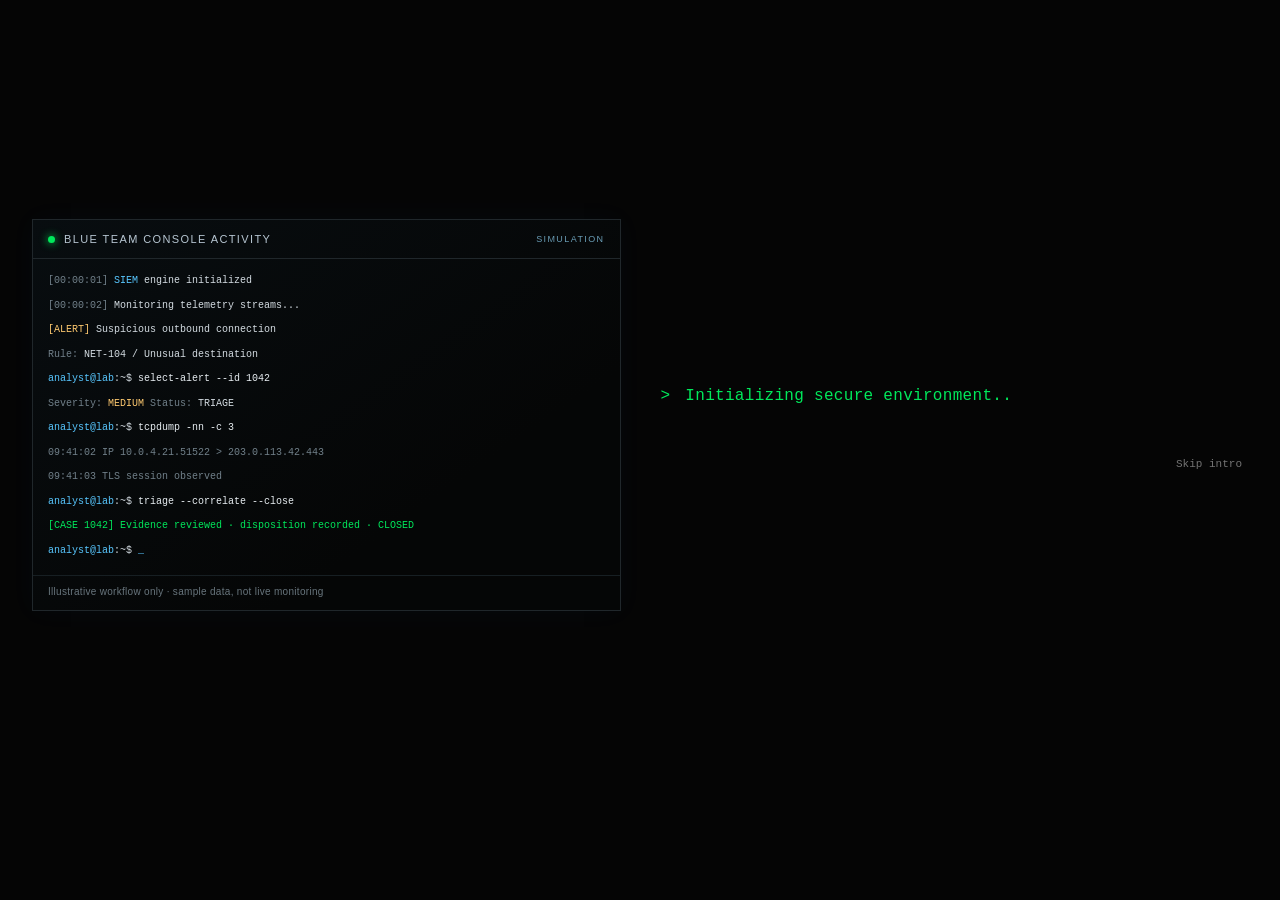
==== landing.html @ d141533a "Add files via upload" ====
<!doctype html>
<html lang="en">

<head>
    <meta charset="utf-8">
    <meta name="viewport" content="width=device-width,initial-scale=1">
    <meta name="theme-color" content="#050505">
    <title>R_lgnd | Initializing</title>
    <link rel="stylesheet" href="../css/style.css">
</head>

<body data-page="landing">
<!-- ============ LAYER 1: MENU ============ -->
<head>
    <meta charset="utf-8">
    <meta name="viewport" content="width=device-width,initial-scale=1">
    <meta name="theme-color" content="#050505">
    <title>R_lgnd | Initializing</title>
    <link rel="stylesheet" href="../css/style.css">
    
    <!-- Override styling for landing page layout to remove gaps -->
    <style>
        .landing-screen {
            display: flex;
            flex-direction: row;
            align-items: center;
            justify-content: center;
            min-height: calc(100vh - 70px);
            padding: 1.5rem 2rem;
            box-sizing: border-box;
            gap: 2.5rem;
            margin-top: 0;
        }
        .soc-panel, .welcome-panel {
            margin-top: 0 !important;
        }
    </style>
    <script>
        // If the user has already visited home, bounce them forward immediately
        if (sessionStorage.getItem('hasVisitedHome')) {
            window.location.replace('home.html');
        }
    </script>


</head>

    </header>


    <main class="landing-screen">
        <section class="soc-panel">
            <div class="panel-heading"><span class="panel-led"></span> BLUE TEAM CONSOLE ACTIVITY <span
                    class="panel-tag">SIMULATION</span></div>
            <div class="soc-console" aria-label="Illustrative blue team activity">
                <p><span class="dim">[00:00:01]</span> <span class="blue">SIEM</span> engine initialized</p>
                <p><span class="dim">[00:00:02]</span> Monitoring telemetry streams...</p>
                <p><span class="warn">[ALERT]</span> Suspicious outbound connection</p>
                <p><span class="dim">Rule:</span> NET-104 / Unusual destination</p>
                <p><span class="blue">analyst@lab</span>:~$ <span class="command">select-alert --id 1042</span></p>
                <p><span class="dim">Severity:</span> <span class="warn">MEDIUM</span> <span class="dim">Status:</span>
                    TRIAGE</p>
                <p><span class="blue">analyst@lab</span>:~$ <span class="command">tcpdump -nn -c 3</span></p>
                <p class="dim">09:41:02 IP 10.0.4.21.51522 &gt; 203.0.113.42.443</p>
                <p class="dim">09:41:03 TLS session observed</p>
                <p><span class="blue">analyst@lab</span>:~$ <span class="command">triage --correlate --close</span></p>
                <p class="success">[CASE 1042] Evidence reviewed · disposition recorded · CLOSED</p>
                <p><span class="blue">analyst@lab</span>:~$ <span class="console-cursor">_</span></p>
            </div>
            <p class="panel-footnote">Illustrative workflow only · sample data, not live monitoring</p>
        </section>
        <section class="welcome-panel">
            <div class="terminal">
                <div id="terminal-lines"></div>
                <div class="terminal-loading"><span id="loading-text"></span>
                </div>
                <p class="terminal-welcome" id="terminal-welcome"><span class="prompt">&gt;</span> <span
                        id="welcome-text"></span><span class="terminal-cursor">_</span></p>
            </div><button class="open-profile-button" id="open-profile">Open Profile</button>
            <p class="landing-hint" id="landing-hint" aria-live="polite"></p><button class="skip-intro"
                id="skip-intro">Skip intro</button>
        </section>
    </main>
    <script src="../js/main.js" defer></script>
</body>

</html>
---- css/style.css ----
/* Shared styles: theme variables */
:root {
    --background: #050505;
    --green: #00e85b;
    --text: #f4f4f4;
    --muted: #a8b2c2;
    --header-height: 132px;
    --content-width: 1180px
}

* {
    box-sizing: border-box
}

html {
    scroll-behavior: smooth
}

body {
    margin: 0;
    background: var(--background);
    color: var(--text);
    font-family: "Courier New", monospace
}

a {
    color: inherit;
    text-decoration: none
}

button {
    font: inherit
}

/* ---------- SNEAKY/CLEAN HEADER STYLING OVERRIDES FOR HOME PAGE ---------- */
.site-header {
    position: fixed;
    top: 0;
    left: 0;
    width: 100%;
    height: 56px;
    background: rgba(5, 5, 5, 0.95);
    border-bottom: 1px solid #11331c;
    z-index: 1000;
    display: flex;
    align-items: center;
}

.header-inner {
    width: 100%;
    max-width: 1450px;
    margin: 0 auto;
    padding: 0 24px;
    display: flex;
    align-items: center;
    justify-content: space-between;
}

/* Brand & Blinking Dot Fix */
.brand {
    font-family: "Courier New", monospace;
    font-weight: 700;
    color: var(--green, #00e85b);
    text-decoration: none;
    font-size: 15px;
    display: flex;
    align-items: center;
    gap: 2px;
}
.brand-dot {
    animation: blinkDot 1s steps(1) infinite;
}
@keyframes blinkDot {
    50% { opacity: 0; }
}

/* Nav Bar Layout */
.main-nav {
    display: flex;
    align-items: center;
    gap: 16px;
}

.nav-link {
    display: inline-flex;
    align-items: center;
    gap: 6px;
    color: #b0b0b0;
    text-decoration: none;
    font-family: "Courier New", monospace;
    font-size: 13px;
    white-space: nowrap;
    transition: color 0.15s ease;
}

.nav-link:hover,
.nav-link.active {
    color: var(--green, #00e85b);
}


/* ---------- 1. BASE NAV STYLES (Desktop default) ---------- */
.main-nav {
    display: flex;
    align-items: center;
    gap: 16px;
}

/* Ensure clicks pass through SVG icons directly to the button */
.menu-toggle svg {
    pointer-events: none;
}

/* ---------- 2. MOBILE HAMBURGER & OVERLAY STYLES ---------- */
.menu-toggle {
    display: none;
    background: #050505;
    border: 1px solid #11331c;
    color: var(--green);
    padding: 6px;
    border-radius: 4px;
    cursor: pointer;
    align-items: center;
    justify-content: center;
    z-index: 1002;
}

.menu-toggle .icon-close { display: none; }
.menu-toggle .icon-hamburger { display: block; }

.menu-toggle.is-active .icon-hamburger { display: none; }
.menu-toggle.is-active .icon-close { display: block; }

@media(max-width: 950px) {
    .menu-toggle {
        display: flex !important;
    }

    .header-inner {
        display: flex !important;
        flex-direction: row !important;
        justify-content: space-between !important;
        align-items: center !important;
        width: 100% !important;
        padding: 0 16px !important;
    }

    .brand {
        margin: 0 !important;
    }

    .header-clock {
        display: none !important;
    }

    /* FULL-SCREEN OVERLAY MENU - Hidden by default */
    .main-nav {
        position: fixed !important;
        top: 0 !important;
        left: 0 !important;
        width: 100vw !important;
        height: 100vh !important;
        background: #050505 !important;
        flex-direction: column !important;
        align-items: center !important;
        justify-content: center !important;
        gap: 16px !important;
        padding: 80px 20px 20px !important;
        display: none !important; 
        z-index: 1001 !important;
        overflow-y: auto !important;
    }

    /* Shown only when JavaScript adds .is-open */
    .main-nav.is-open {
        display: flex !important; 
    }

    .nav-link {
        font-size: 15px;
        width: 100%;
        max-width: 280px;
        padding: 10px 14px;
        background: #090d0a;
        border: 1px solid #112215;
        border-radius: 6px;
        justify-content: flex-start;
        gap: 12px;
    }

    .nav-icon {
        width: 20px !important;
        height: 20px !important;
    }
}



/* Proportional Small Icon Sizing */
.nav-icon {
    width: 25px !important;
    height: 25px !important;
    min-width: 16px;
    min-height: 16px;
    display: inline-block;
    vertical-align: middle;
}

/* Live Clock Styling */
.header-clock {
    font-family: "Courier New", monospace;
    font-size: 13px;
    color: var(--green, #00e85b);
    letter-spacing: 1px;
}

.nav-link:hover svg,
.nav-link.active svg {
    color: var(--green);
    transform: translateY(-2px)
}

.contact-nav .chat-pulse {
    position: absolute;
    top: 37px;
    left: 50%;
    transform: translateX(-50%);
    width: 24px;
    display: flex;
    justify-content: center;
    gap: 3px;
    pointer-events: none
}

.chat-pulse i {
    width: 3px;
    height: 3px;
    background: #080808;
    border-radius: 50%;
    animation: chatBounce .62s ease-in-out infinite
}

.chat-pulse i:nth-child(2) {
    animation-delay: .12s
}

.chat-pulse i:nth-child(3) {
    animation-delay: .24s
}

/* Landing layout: two terminal panels fitted to the viewport */
.landing-screen {
    min-height: 100svh;
    padding: calc(var(--header-height) + 26px) clamp(22px, 4vw, 70px) 24px;
    display: grid;
    grid-template-columns: minmax(300px, .92fr) minmax(440px, 1.25fr);
    align-items: center;
    gap: clamp(30px, 4vw, 72px)
}

.soc-panel {
    width: 100%;
    max-width: 620px;
    justify-self: end;
    border: 1px solid #20272b;
    background: linear-gradient(145deg, #080d10, #050606 70%);
    box-shadow: 0 0 25px rgba(0, 150, 255, .035)
}

.panel-heading {
    padding: 13px 15px;
    border-bottom: 1px solid #20272b;
    color: #b7c6d2;
    font: 11px Arial, sans-serif;
    letter-spacing: 1.4px;
    display: flex;
    align-items: center;
    gap: 9px
}

.panel-led {
    width: 7px;
    height: 7px;
    background: var(--green);
    border-radius: 50%;
    box-shadow: 0 0 9px var(--green)
}

.panel-tag {
    margin-left: auto;
    color: #6a9db6;
    font-size: 9px
}

.soc-console {
    padding: 14px 15px 8px;
    font-size: clamp(10px, .78vw, 12px);
    line-height: 1.65;
    overflow-wrap: anywhere
}

.soc-console p {
    margin: 0 0 8px;
    color: #d4dce2
}

.dim {
    color: #71808a !important
}

.blue {
    color: #58c7ff !important
}

.warn {
    color: #ffca70 !important
}

.command {
    color: #e7edf1 !important
}

.success {
    color: var(--green) !important
}

.panel-footnote {
    margin: 0;
    padding: 10px 15px 13px;
    border-top: 1px solid #171f23;
    color: #68757d;
    font: 10px Arial, sans-serif;
    letter-spacing: .3px
}

.console-cursor {
    color: #58c7ff;
    animation: blink .85s steps(2, start) infinite
}

.welcome-panel {
    width: 100%;
    max-width: 760px;
    justify-self: start;
    position: relative;
    padding-bottom: 10px
}

.terminal {
    width: 100%;
    font-size: clamp(16px, 1.25vw, 22px);
    line-height: 1.5;
    letter-spacing: .3px
}

.terminal-line {
    color: var(--green);
    min-height: 1.5em;
    white-space: pre-wrap;
    overflow-wrap: anywhere;
    margin: 0 0 13px
}

.prompt {
    color: var(--green);
    margin-right: 5px
}

.terminal-loading {
    display: none;
    margin-top: 20px;
    color: #d4e2f3;
    min-height: 1.5em;
    white-space: pre-wrap
}

.terminal-loading.visible {
    display: block
}

.terminal-welcome {
    display: none;
    color: var(--green);
    min-height: 1.5em;
    margin: 24px 0 0
}

.terminal-welcome.visible {
    display: block
}

.terminal-cursor {
    display: inline-block;
    margin-left: 2px;
    color: var(--green);
    animation: blink .85s steps(2, start) infinite
}

.open-profile-button {
    margin: 26px 0 0;
    padding: 10px 20px;
    background: #050505;
    border: 1px solid #666;
    outline: 1px solid #282828;
    outline-offset: 3px;
    color: #fff;
    font: 23px Georgia, serif;
    letter-spacing: 2px;
    cursor: pointer;
    display: none
}

.open-profile-button.visible {
    display: inline-block;
    animation: buttonReveal .4s ease both
}

.open-profile-button:hover {
    color: var(--green);
    border-color: var(--green);
    background: #0a0f0b
}

.landing-hint {
    color: #8793a0;
    font: 12px Arial, sans-serif;
    min-height: 1.2em;
    margin: 14px 0 0
}

.skip-intro {
    position: absolute;
    bottom: -25px;
    right: 0;
    background: transparent;
    border: 0;
    color: #737373;
    font-size: 11px;
    cursor: pointer
}

.skip-intro:hover {
    color: var(--green)
}

/* Individual pages share this base layout */
.content-page {
    min-height: 100svh;
    padding: calc(var(--header-height) + 65px) 28px 80px;
    display: flex;
    align-items: center;
    border-bottom: 1px solid #111
}

.section-shell {
    width: min(100%, var(--content-width));
    margin: auto
}

.eyebrow {
    color: var(--green);
    letter-spacing: 2px;
    font-size: 13px
}

.status-light {
    display: inline-block;
    width: 7px;
    height: 7px;
    margin-left: 6px;
    background: var(--green);
    border-radius: 50%;
    box-shadow: 0 0 12px var(--green)
}

h1 {
    margin: 18px 0;
    font-weight: 500;
    font-size: clamp(38px, 6vw, 72px)
}

.lead {
    color: #e0e0e0;
    font-size: clamp(17px, 2vw, 23px)
}

.muted {
    max-width: 720px;
    color: var(--muted);
    line-height: 1.8;
    font-size: 16px
}

.page-terminal {
    display: inline-block;
    margin-top: 30px;
    padding: 14px 18px;
    background: #090d0a;
    border: 1px solid #1b2a1e;
    color: #c9d7ce;
    font-size: 14px
}

@keyframes blink {
    to {
        visibility: hidden
    }
}

@keyframes chatBounce {

    0%,
    60%,
    100% {
        transform: translateY(0)
    }

    30% {
        transform: translateY(-4px)
    }
}

@keyframes buttonReveal {
    from {
        opacity: 0;
        transform: translateY(7px)
    }

    to {
        opacity: 1;
        transform: translateY(0)
    }
}

@media(max-width:1050px) {
    :root {
        --header-height: 124px
    }

    .header-inner {
        gap: 26px;
        padding-inline: 18px
    }

    .brand {
        font-size: 24px
    }

    .main-nav {
        gap: 15px
    }

    .nav-link {
        min-width: 68px;
        font-size: 12px
    }

    .nav-link svg {
        width: 37px;
        height: 37px
    }

    .landing-screen {
        grid-template-columns: minmax(250px, .9fr) minmax(370px, 1.1fr);
        gap: 26px
    }

    .soc-console {
        font-size: 10px
    }
}

@media(max-width:760px) {
    :root {
        --header-height: 125px
    }

    .header-inner {
        flex-direction: column;
        gap: 1px;
        justify-content: center;
        padding: 5px 7px
    }

    .brand {
        font-size: 19px
    }

    .main-nav {
        width: 100%;
        justify-content: space-around;
        gap: 2px
    }

    .nav-link {
        min-width: 0;
        flex: 1;
        height: 73px;
        gap: 3px;
        font-size: 9px
    }

    .nav-link svg {
        width: 28px;
        height: 28px
    }

    .contact-nav .chat-pulse {
        top: 25px
    }

    .landing-screen {
        grid-template-columns: 1fr;
        padding: calc(var(--header-height) + 25px) 18px 42px;
        gap: 28px;
        align-items: start
    }

    .soc-panel,
    .welcome-panel {
        justify-self: center;
        max-width: 620px
    }

    .soc-console {
        font-size: 11px
    }

    .terminal {
        font-size: 16px
    }

    .open-profile-button {
        font-size: 20px
    }

    .content-page {
        padding: calc(var(--header-height) + 45px) 20px 60px
    }
}

@media(prefers-reduced-motion:reduce) {

    *,
    *::before,
    *::after {
        animation-duration: .01ms !important;
        animation-iteration-count: 1 !important;
        scroll-behavior: auto !important
    }
}
---- css/style.css ----
/* Shared styles: theme variables */
:root {
    --background: #050505;
    --green: #00e85b;
    --text: #f4f4f4;
    --muted: #a8b2c2;
    --header-height: 132px;
    --content-width: 1180px
}

* {
    box-sizing: border-box
}

html {
    scroll-behavior: smooth
}

body {
    margin: 0;
    background: var(--background);
    color: var(--text);
    font-family: "Courier New", monospace
}

a {
    color: inherit;
    text-decoration: none
}

button {
    font: inherit
}

/* ---------- SNEAKY/CLEAN HEADER STYLING OVERRIDES FOR HOME PAGE ---------- */
.site-header {
    position: fixed;
    top: 0;
    left: 0;
    width: 100%;
    height: 56px;
    background: rgba(5, 5, 5, 0.95);
    border-bottom: 1px solid #11331c;
    z-index: 1000;
    display: flex;
    align-items: center;
}

.header-inner {
    width: 100%;
    max-width: 1450px;
    margin: 0 auto;
    padding: 0 24px;
    display: flex;
    align-items: center;
    justify-content: space-between;
}

/* Brand & Blinking Dot Fix */
.brand {
    font-family: "Courier New", monospace;
    font-weight: 700;
    color: var(--green, #00e85b);
    text-decoration: none;
    font-size: 15px;
    display: flex;
    align-items: center;
    gap: 2px;
}
.brand-dot {
    animation: blinkDot 1s steps(1) infinite;
}
@keyframes blinkDot {
    50% { opacity: 0; }
}

/* Nav Bar Layout */
.main-nav {
    display: flex;
    align-items: center;
    gap: 16px;
}

.nav-link {
    display: inline-flex;
    align-items: center;
    gap: 6px;
    color: #b0b0b0;
    text-decoration: none;
    font-family: "Courier New", monospace;
    font-size: 13px;
    white-space: nowrap;
    transition: color 0.15s ease;
}

.nav-link:hover,
.nav-link.active {
    color: var(--green, #00e85b);
}


/* ---------- 1. BASE NAV STYLES (Desktop default) ---------- */
.main-nav {
    display: flex;
    align-items: center;
    gap: 16px;
}

/* Ensure clicks pass through SVG icons directly to the button */
.menu-toggle svg {
    pointer-events: none;
}

/* ---------- 2. MOBILE HAMBURGER & OVERLAY STYLES ---------- */
.menu-toggle {
    display: none;
    background: #050505;
    border: 1px solid #11331c;
    color: var(--green);
    padding: 6px;
    border-radius: 4px;
    cursor: pointer;
    align-items: center;
    justify-content: center;
    z-index: 1002;
}

.menu-toggle .icon-close { display: none; }
.menu-toggle .icon-hamburger { display: block; }

.menu-toggle.is-active .icon-hamburger { display: none; }
.menu-toggle.is-active .icon-close { display: block; }

@media(max-width: 950px) {
    .menu-toggle {
        display: flex !important;
    }

    .header-inner {
        display: flex !important;
        flex-direction: row !important;
        justify-content: space-between !important;
        align-items: center !important;
        width: 100% !important;
        padding: 0 16px !important;
    }

    .brand {
        margin: 0 !important;
    }

    .header-clock {
        display: none !important;
    }

    /* FULL-SCREEN OVERLAY MENU - Hidden by default */
    .main-nav {
        position: fixed !important;
        top: 0 !important;
        left: 0 !important;
        width: 100vw !important;
        height: 100vh !important;
        background: #050505 !important;
        flex-direction: column !important;
        align-items: center !important;
        justify-content: center !important;
        gap: 16px !important;
        padding: 80px 20px 20px !important;
        display: none !important; 
        z-index: 1001 !important;
        overflow-y: auto !important;
    }

    /* Shown only when JavaScript adds .is-open */
    .main-nav.is-open {
        display: flex !important; 
    }

    .nav-link {
        font-size: 15px;
        width: 100%;
        max-width: 280px;
        padding: 10px 14px;
        background: #090d0a;
        border: 1px solid #112215;
        border-radius: 6px;
        justify-content: flex-start;
        gap: 12px;
    }

    .nav-icon {
        width: 20px !important;
        height: 20px !important;
    }
}



/* Proportional Small Icon Sizing */
.nav-icon {
    width: 25px !important;
    height: 25px !important;
    min-width: 16px;
    min-height: 16px;
    display: inline-block;
    vertical-align: middle;
}

/* Live Clock Styling */
.header-clock {
    font-family: "Courier New", monospace;
    font-size: 13px;
    color: var(--green, #00e85b);
    letter-spacing: 1px;
}

.nav-link:hover svg,
.nav-link.active svg {
    color: var(--green);
    transform: translateY(-2px)
}

.contact-nav .chat-pulse {
    position: absolute;
    top: 37px;
    left: 50%;
    transform: translateX(-50%);
    width: 24px;
    display: flex;
    justify-content: center;
    gap: 3px;
    pointer-events: none
}

.chat-pulse i {
    width: 3px;
    height: 3px;
    background: #080808;
    border-radius: 50%;
    animation: chatBounce .62s ease-in-out infinite
}

.chat-pulse i:nth-child(2) {
    animation-delay: .12s
}

.chat-pulse i:nth-child(3) {
    animation-delay: .24s
}

/* Landing layout: two terminal panels fitted to the viewport */
.landing-screen {
    min-height: 100svh;
    padding: calc(var(--header-height) + 26px) clamp(22px, 4vw, 70px) 24px;
    display: grid;
    grid-template-columns: minmax(300px, .92fr) minmax(440px, 1.25fr);
    align-items: center;
    gap: clamp(30px, 4vw, 72px)
}

.soc-panel {
    width: 100%;
    max-width: 620px;
    justify-self: end;
    border: 1px solid #20272b;
    background: linear-gradient(145deg, #080d10, #050606 70%);
    box-shadow: 0 0 25px rgba(0, 150, 255, .035)
}

.panel-heading {
    padding: 13px 15px;
    border-bottom: 1px solid #20272b;
    color: #b7c6d2;
    font: 11px Arial, sans-serif;
    letter-spacing: 1.4px;
    display: flex;
    align-items: center;
    gap: 9px
}

.panel-led {
    width: 7px;
    height: 7px;
    background: var(--green);
    border-radius: 50%;
    box-shadow: 0 0 9px var(--green)
}

.panel-tag {
    margin-left: auto;
    color: #6a9db6;
    font-size: 9px
}

.soc-console {
    padding: 14px 15px 8px;
    font-size: clamp(10px, .78vw, 12px);
    line-height: 1.65;
    overflow-wrap: anywhere
}

.soc-console p {
    margin: 0 0 8px;
    color: #d4dce2
}

.dim {
    color: #71808a !important
}

.blue {
    color: #58c7ff !important
}

.warn {
    color: #ffca70 !important
}

.command {
    color: #e7edf1 !important
}

.success {
    color: var(--green) !important
}

.panel-footnote {
    margin: 0;
    padding: 10px 15px 13px;
    border-top: 1px solid #171f23;
    color: #68757d;
    font: 10px Arial, sans-serif;
    letter-spacing: .3px
}

.console-cursor {
    color: #58c7ff;
    animation: blink .85s steps(2, start) infinite
}

.welcome-panel {
    width: 100%;
    max-width: 760px;
    justify-self: start;
    position: relative;
    padding-bottom: 10px
}

.terminal {
    width: 100%;
    font-size: clamp(16px, 1.25vw, 22px);
    line-height: 1.5;
    letter-spacing: .3px
}

.terminal-line {
    color: var(--green);
    min-height: 1.5em;
    white-space: pre-wrap;
    overflow-wrap: anywhere;
    margin: 0 0 13px
}

.prompt {
    color: var(--green);
    margin-right: 5px
}

.terminal-loading {
    display: none;
    margin-top: 20px;
    color: #d4e2f3;
    min-height: 1.5em;
    white-space: pre-wrap
}

.terminal-loading.visible {
    display: block
}

.terminal-welcome {
    display: none;
    color: var(--green);
    min-height: 1.5em;
    margin: 24px 0 0
}

.terminal-welcome.visible {
    display: block
}

.terminal-cursor {
    display: inline-block;
    margin-left: 2px;
    color: var(--green);
    animation: blink .85s steps(2, start) infinite
}

.open-profile-button {
    margin: 26px 0 0;
    padding: 10px 20px;
    background: #050505;
    border: 1px solid #666;
    outline: 1px solid #282828;
    outline-offset: 3px;
    color: #fff;
    font: 23px Georgia, serif;
    letter-spacing: 2px;
    cursor: pointer;
    display: none
}

.open-profile-button.visible {
    display: inline-block;
    animation: buttonReveal .4s ease both
}

.open-profile-button:hover {
    color: var(--green);
    border-color: var(--green);
    background: #0a0f0b
}

.landing-hint {
    color: #8793a0;
    font: 12px Arial, sans-serif;
    min-height: 1.2em;
    margin: 14px 0 0
}

.skip-intro {
    position: absolute;
    bottom: -25px;
    right: 0;
    background: transparent;
    border: 0;
    color: #737373;
    font-size: 11px;
    cursor: pointer
}

.skip-intro:hover {
    color: var(--green)
}

/* Individual pages share this base layout */
.content-page {
    min-height: 100svh;
    padding: calc(var(--header-height) + 65px) 28px 80px;
    display: flex;
    align-items: center;
    border-bottom: 1px solid #111
}

.section-shell {
    width: min(100%, var(--content-width));
    margin: auto
}

.eyebrow {
    color: var(--green);
    letter-spacing: 2px;
    font-size: 13px
}

.status-light {
    display: inline-block;
    width: 7px;
    height: 7px;
    margin-left: 6px;
    background: var(--green);
    border-radius: 50%;
    box-shadow: 0 0 12px var(--green)
}

h1 {
    margin: 18px 0;
    font-weight: 500;
    font-size: clamp(38px, 6vw, 72px)
}

.lead {
    color: #e0e0e0;
    font-size: clamp(17px, 2vw, 23px)
}

.muted {
    max-width: 720px;
    color: var(--muted);
    line-height: 1.8;
    font-size: 16px
}

.page-terminal {
    display: inline-block;
    margin-top: 30px;
    padding: 14px 18px;
    background: #090d0a;
    border: 1px solid #1b2a1e;
    color: #c9d7ce;
    font-size: 14px
}

@keyframes blink {
    to {
        visibility: hidden
    }
}

@keyframes chatBounce {

    0%,
    60%,
    100% {
        transform: translateY(0)
    }

    30% {
        transform: translateY(-4px)
    }
}

@keyframes buttonReveal {
    from {
        opacity: 0;
        transform: translateY(7px)
    }

    to {
        opacity: 1;
        transform: translateY(0)
    }
}

@media(max-width:1050px) {
    :root {
        --header-height: 124px
    }

    .header-inner {
        gap: 26px;
        padding-inline: 18px
    }

    .brand {
        font-size: 24px
    }

    .main-nav {
        gap: 15px
    }

    .nav-link {
        min-width: 68px;
        font-size: 12px
    }

    .nav-link svg {
        width: 37px;
        height: 37px
    }

    .landing-screen {
        grid-template-columns: minmax(250px, .9fr) minmax(370px, 1.1fr);
        gap: 26px
    }

    .soc-console {
        font-size: 10px
    }
}

@media(max-width:760px) {
    :root {
        --header-height: 125px
    }

    .header-inner {
        flex-direction: column;
        gap: 1px;
        justify-content: center;
        padding: 5px 7px
    }

    .brand {
        font-size: 19px
    }

    .main-nav {
        width: 100%;
        justify-content: space-around;
        gap: 2px
    }

    .nav-link {
        min-width: 0;
        flex: 1;
        height: 73px;
        gap: 3px;
        font-size: 9px
    }

    .nav-link svg {
        width: 28px;
        height: 28px
    }

    .contact-nav .chat-pulse {
        top: 25px
    }

    .landing-screen {
        grid-template-columns: 1fr;
        padding: calc(var(--header-height) + 25px) 18px 42px;
        gap: 28px;
        align-items: start
    }

    .soc-panel,
    .welcome-panel {
        justify-self: center;
        max-width: 620px
    }

    .soc-console {
        font-size: 11px
    }

    .terminal {
        font-size: 16px
    }

    .open-profile-button {
        font-size: 20px
    }

    .content-page {
        padding: calc(var(--header-height) + 45px) 20px 60px
    }
}

@media(prefers-reduced-motion:reduce) {

    *,
    *::before,
    *::after {
        animation-duration: .01ms !important;
        animation-iteration-count: 1 !important;
        scroll-behavior: auto !important
    }
}
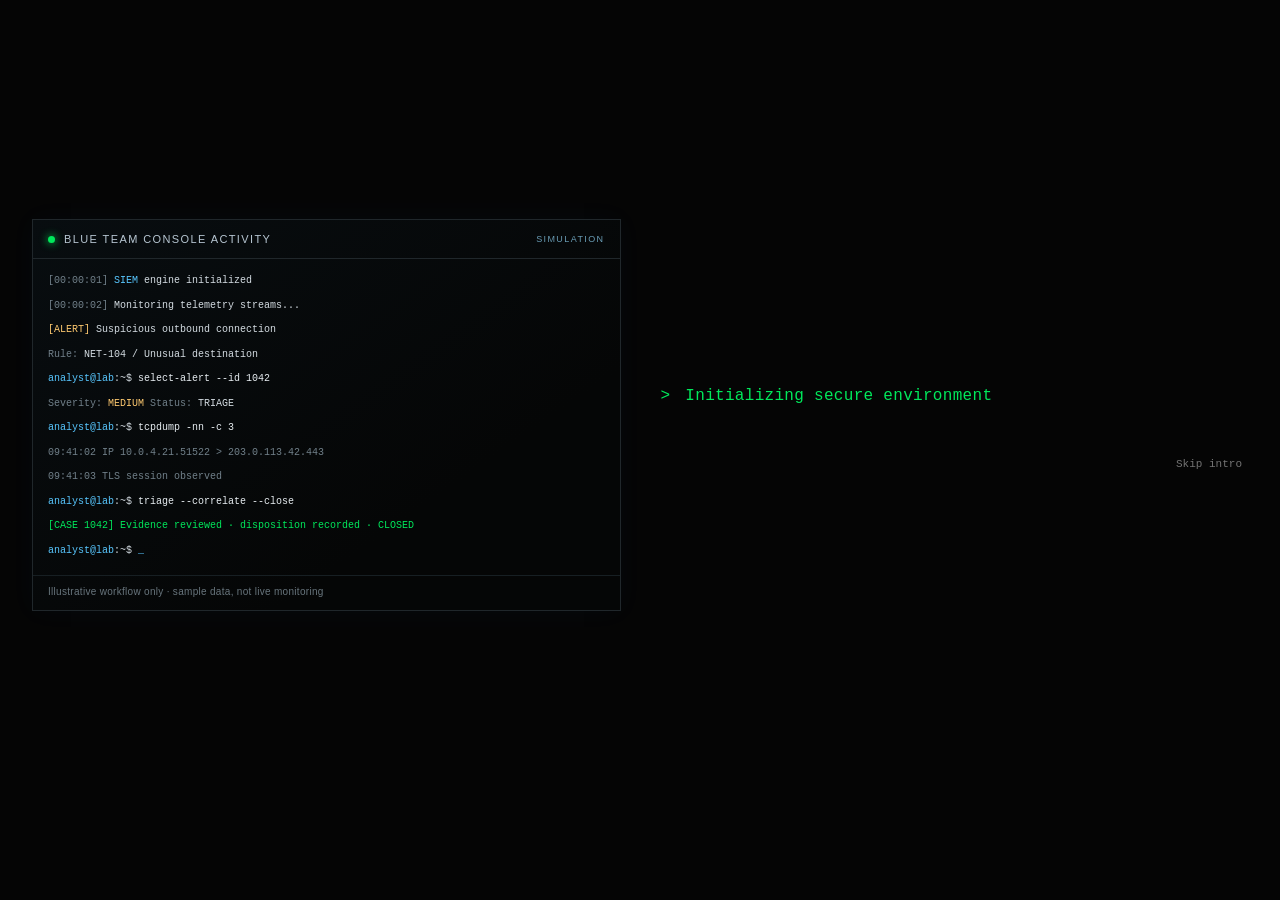
==== commit 96cd1800: "Update landing.html" ====
--- a/landing.html
+++ b/landing.html
@@ -38,7 +38,7 @@
     <script>
         // If the user has already visited home, bounce them forward immediately
         if (sessionStorage.getItem('hasVisitedHome')) {
-            window.location.replace('home.html');
+            window.location.replace('/html/home.html');
         }
     </script>
 
@@ -84,4 +84,4 @@
     <script src="../js/main.js" defer></script>
 </body>
 
-</html>+</html>
